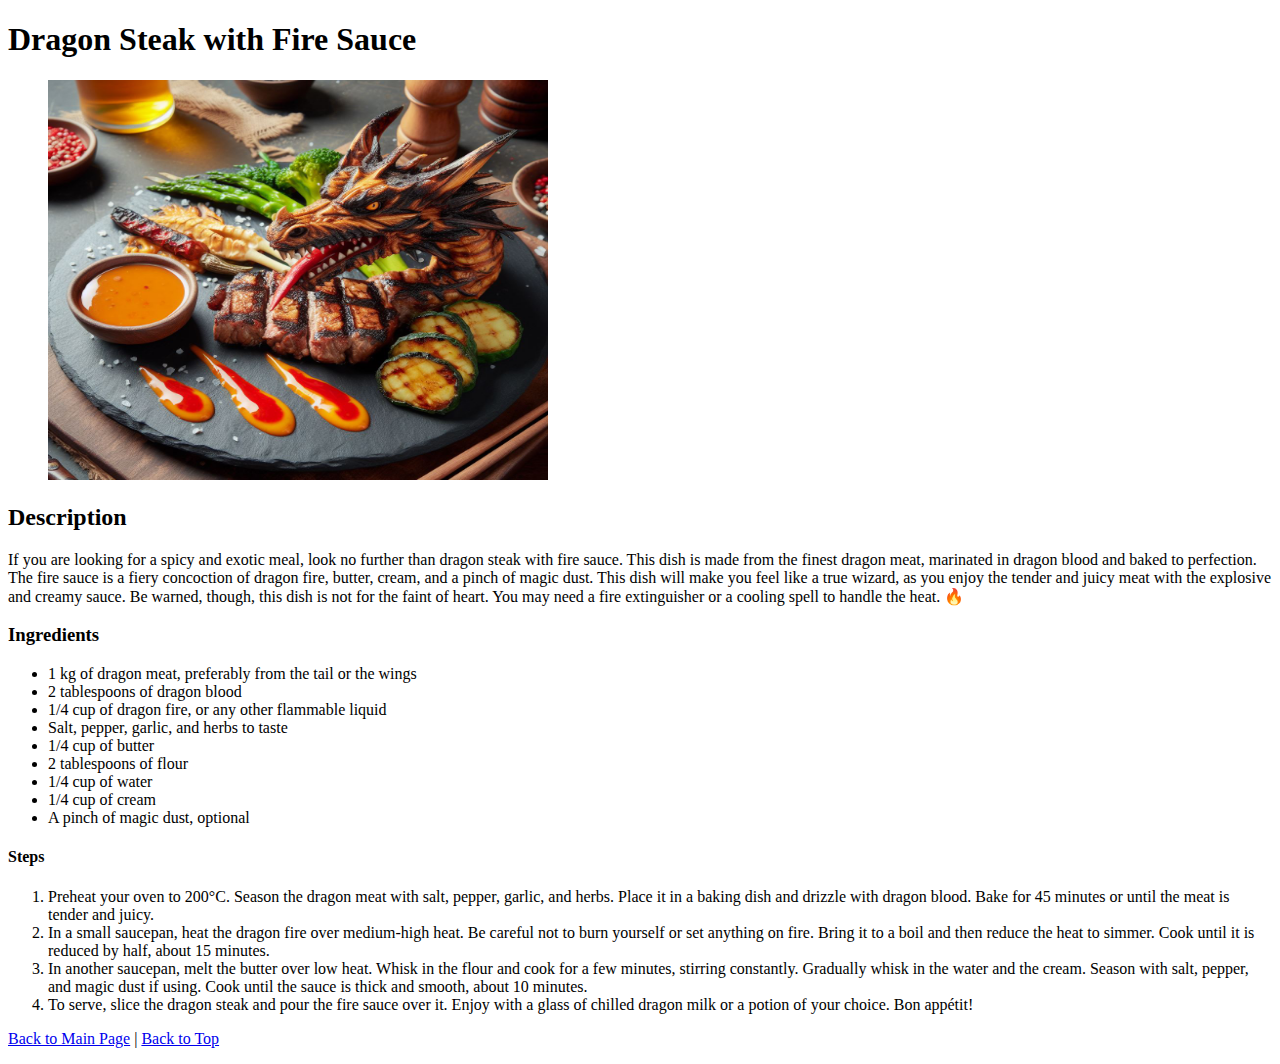
==== recipes/dragon-steak.html @ 1d03efdb "Added three recipe pages: Dragon Steak with Fire Sauce, Invisibility Potion, and Rainbowlicious Unic" ====
<!DOCTYPE html>
<html lang="en">

<head>
    <meta charset="UTF-8">
    <meta name="viewport" content="width=device-width, initial-scale=1.0">
    <title>Dragon Steak with Fire Sauce</title>
</head>

<body>
    <header>
        <h1>Dragon Steak with Fire Sauce</h1>
    </header>
    <figure>
        <img width="500" height="400" src="../images/dragon-steak.jpg" alt="Dragon Steak">
    </figure>
    <section>
        <h2>Description</h2>
        <p>If you are looking for a spicy and exotic meal, look no further than dragon steak with fire sauce. This dish
            is
            made from the finest dragon meat, marinated in dragon blood and baked to perfection. The fire sauce is a
            fiery concoction of dragon fire, butter, cream, and a pinch of magic dust. This dish will make you feel like
            a true wizard, as you enjoy the tender and juicy meat with the explosive and creamy sauce. Be warned,
            though, this dish is not for the faint of heart. You may need a fire extinguisher or a cooling spell to
            handle the heat. 🔥</p>
    </section>
    <section>
        <h3>Ingredients</h3>
        <ul>
            <li>1 kg of dragon meat, preferably from the tail or the wings</li>
            <li>2 tablespoons of dragon blood</li>
            <li>1/4 cup of dragon fire, or any other flammable liquid</li>
            <li>Salt, pepper, garlic, and herbs to taste</li>
            <li>1/4 cup of butter</li>
            <li>2 tablespoons of flour</li>
            <li>1/4 cup of water</li>
            <li>1/4 cup of cream</li>
            <li>A pinch of magic dust, optional</li>
        </ul>
    </section>
    <section>
        <h4>Steps</h4>
        <ol>
            <li>Preheat your oven to 200°C. Season the dragon meat with salt, pepper, garlic, and herbs. Place it in a
                baking dish and drizzle with dragon blood. Bake for 45 minutes or until the meat is tender and juicy.
            </li>
            <li>In a small saucepan, heat the dragon fire over medium-high heat. Be careful not to burn yourself or set
                anything on fire. Bring it to a boil and then reduce the heat to simmer. Cook until it is reduced by
                half, about 15 minutes.</li>
            <li>In another saucepan, melt the butter over low heat. Whisk in the flour and cook for a few minutes,
                stirring constantly. Gradually whisk in the water and the cream. Season with salt, pepper, and magic
                dust if using. Cook until the sauce is thick and smooth, about 10 minutes.</li>
            <li>To serve, slice the dragon steak and pour the fire sauce over it. Enjoy with a glass of chilled dragon
                milk or a potion of your choice. Bon appétit!</li>
        </ol>
    </section>
    <footer>
        <p><a href="../index.html">Back to Main Page</a> | <a href="#top">Back to Top</a></p>
    </footer>
</body>

</html>
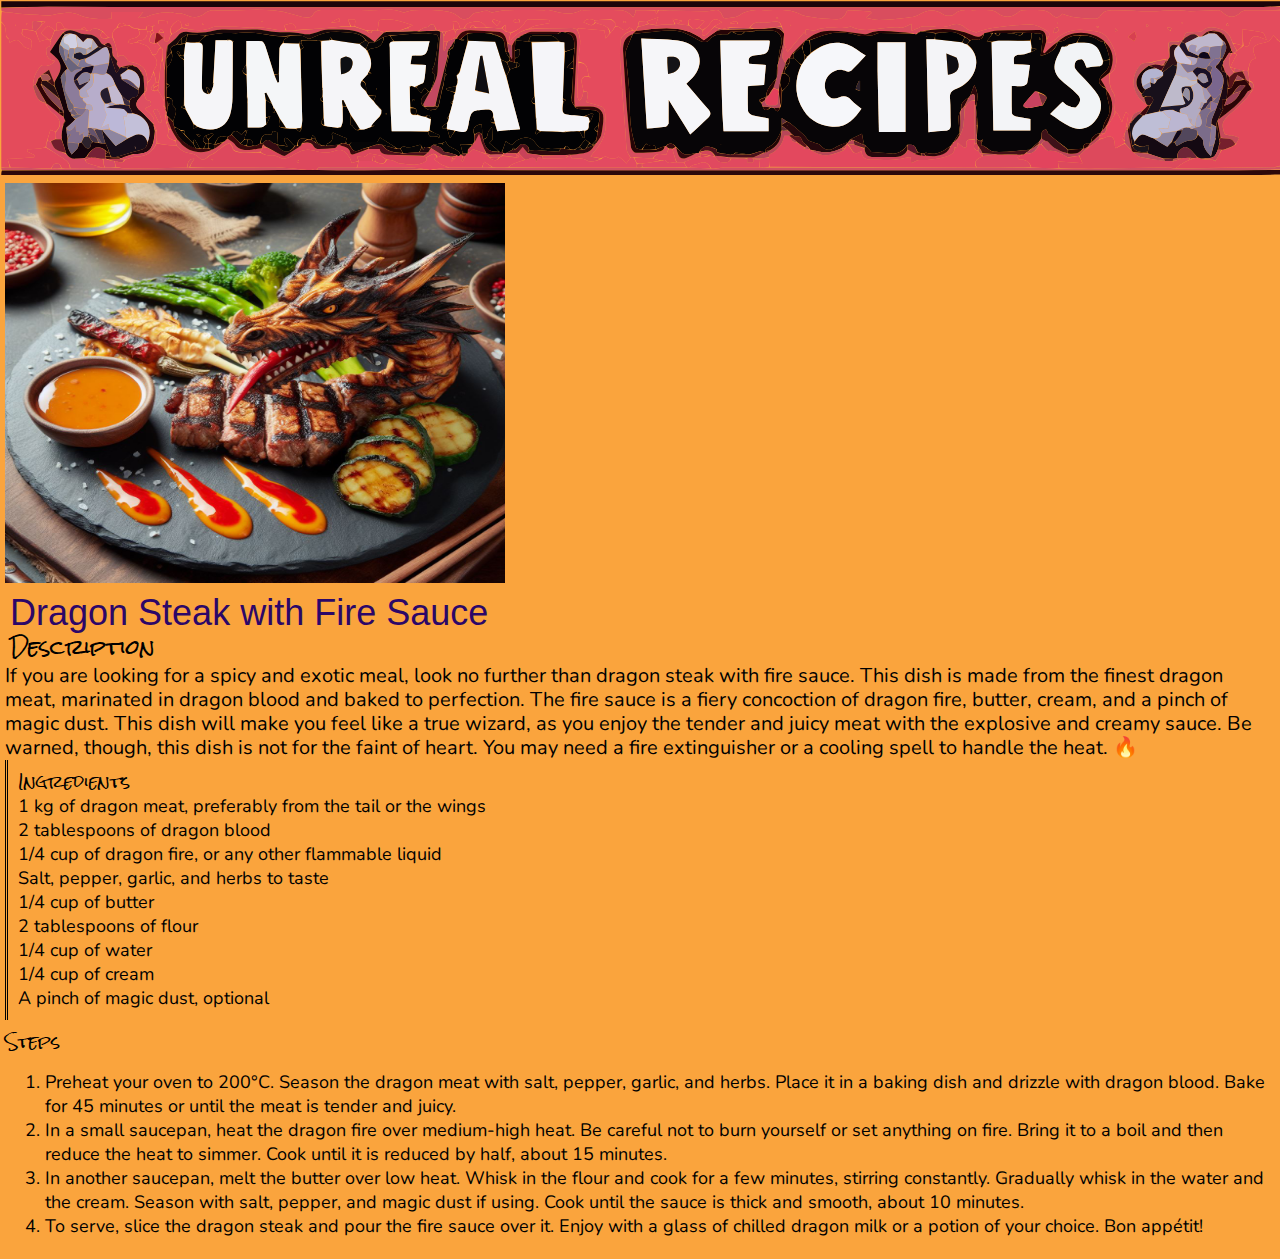
==== commit ac978ffc: "added styles to other pages" ====
--- a/recipes/dragon-steak.html
+++ b/recipes/dragon-steak.html
@@ -4,42 +4,67 @@
 <head>
     <meta charset="UTF-8">
     <meta name="viewport" content="width=device-width, initial-scale=1.0">
+    <link rel="preconnect" href="https://fonts.googleapis.com">
+    <link rel="preconnect" href="https://fonts.gstatic.com" crossorigin>
+    <link href="https://fonts.googleapis.com/css2?family=Chewy&family=Nunito&family=Rock+Salt&display=swap"
+        rel="stylesheet">
+    <link rel="stylesheet" href="../styles.css">
     <title>Dragon Steak with Fire Sauce</title>
 </head>
 
 <body>
     <header>
-        <h1>Dragon Steak with Fire Sauce</h1>
+
+
+        <div class="heading-img-container">
+            <a href="../index.html">
+                <img class="heading-img" src="../images/heading2.svg" alt="heading">
+            </a>
+        </div>
     </header>
-    <figure>
-        <img width="500" height="400" src="../images/dragon-steak.jpg" alt="Dragon Steak">
-    </figure>
-    <section>
-        <h2>Description</h2>
-        <p>If you are looking for a spicy and exotic meal, look no further than dragon steak with fire sauce. This dish
-            is
-            made from the finest dragon meat, marinated in dragon blood and baked to perfection. The fire sauce is a
-            fiery concoction of dragon fire, butter, cream, and a pinch of magic dust. This dish will make you feel like
-            a true wizard, as you enjoy the tender and juicy meat with the explosive and creamy sauce. Be warned,
-            though, this dish is not for the faint of heart. You may need a fire extinguisher or a cooling spell to
-            handle the heat. 🔥</p>
-    </section>
-    <section>
-        <h3>Ingredients</h3>
-        <ul>
-            <li>1 kg of dragon meat, preferably from the tail or the wings</li>
-            <li>2 tablespoons of dragon blood</li>
-            <li>1/4 cup of dragon fire, or any other flammable liquid</li>
-            <li>Salt, pepper, garlic, and herbs to taste</li>
-            <li>1/4 cup of butter</li>
-            <li>2 tablespoons of flour</li>
-            <li>1/4 cup of water</li>
-            <li>1/4 cup of cream</li>
-            <li>A pinch of magic dust, optional</li>
-        </ul>
-    </section>
-    <section>
-        <h4>Steps</h4>
+
+    <div class="recipe-page-container">
+        <figure>
+            <img class="recipe-detail-image" width="500" height="400" src="../images/dragon-steak.jpg"
+                alt="Dragon Steak">
+        </figure>
+        <div class="recipe-contents-container">
+            <h1>Dragon Steak with Fire Sauce</h1>
+            <section>
+                <h2>Description</h2>
+                <p>If you are looking for a spicy and exotic meal, look no further than dragon steak with fire sauce.
+                    This dish
+                    is
+                    made from the finest dragon meat, marinated in dragon blood and baked to perfection. The fire sauce
+                    is a
+                    fiery concoction of dragon fire, butter, cream, and a pinch of magic dust. This dish will make you
+                    feel like
+                    a true wizard, as you enjoy the tender and juicy meat with the explosive and creamy sauce. Be
+                    warned,
+                    though, this dish is not for the faint of heart. You may need a fire extinguisher or a cooling spell
+                    to
+                    handle the heat. 🔥</p>
+            </section>
+            <section class="ingredients-container">
+                <h3>Ingredients</h3>
+                <ul>
+                    <li>1 kg of dragon meat, preferably from the tail or the wings</li>
+                    <li>2 tablespoons of dragon blood</li>
+                    <li>1/4 cup of dragon fire, or any other flammable liquid</li>
+                    <li>Salt, pepper, garlic, and herbs to taste</li>
+                    <li>1/4 cup of butter</li>
+                    <li>2 tablespoons of flour</li>
+                    <li>1/4 cup of water</li>
+                    <li>1/4 cup of cream</li>
+                    <li>A pinch of magic dust, optional</li>
+                </ul>
+            </section>
+        </div>
+
+    </div>
+   
+    <section class="steps-container">
+        <h3>Steps</h4>
         <ol>
             <li>Preheat your oven to 200°C. Season the dragon meat with salt, pepper, garlic, and herbs. Place it in a
                 baking dish and drizzle with dragon blood. Bake for 45 minutes or until the meat is tender and juicy.
@@ -54,9 +79,6 @@
                 milk or a potion of your choice. Bon appétit!</li>
         </ol>
     </section>
-    <footer>
-        <p><a href="../index.html">Back to Main Page</a> | <a href="#top">Back to Top</a></p>
-    </footer>
 </body>
 
 </html>--- a/styles.css
+++ b/styles.css
@@ -0,0 +1,248 @@
+/* reset css */
+html,
+body,
+div,
+span,
+applet,
+object,
+iframe,
+h1,
+h2,
+h3,
+h4,
+h5,
+h6,
+p,
+blockquote,
+pre,
+a,
+abbr,
+acronym,
+address,
+big,
+cite,
+code,
+del,
+dfn,
+em,
+img,
+ins,
+kbd,
+q,
+s,
+samp,
+small,
+strike,
+strong,
+sub,
+sup,
+tt,
+var,
+b,
+u,
+i,
+center,
+dl,
+dt,
+dd,
+ul,
+li,
+fieldset,
+form,
+label,
+legend,
+table,
+caption,
+tbody,
+tfoot,
+thead,
+tr,
+th,
+td,
+article,
+aside,
+canvas,
+details,
+embed,
+figure,
+figcaption,
+footer,
+header,
+hgroup,
+menu,
+nav,
+output,
+ruby,
+section,
+summary,
+time,
+mark,
+audio,
+video {
+    margin: 0;
+    padding: 0;
+    border: 0;
+    font-size: 100%;
+    font: inherit;
+    vertical-align: baseline;
+}
+
+/* HTML5 display-role reset for older browsers */
+article,
+aside,
+details,
+figcaption,
+figure,
+footer,
+header,
+hgroup,
+menu,
+nav,
+section {
+    display: block;
+}
+
+body {
+    line-height: 1;
+}
+
+
+ul {
+    list-style: none;
+}
+
+blockquote,
+q {
+    quotes: none;
+}
+
+blockquote:before,
+blockquote:after,
+q:before,
+q:after {
+    content: '';
+    content: none;
+}
+
+table {
+    border-collapse: collapse;
+    border-spacing: 0;
+}
+
+/* end reset css */
+.recipe-page-container {
+    display: flex;
+    flex-wrap: wrap;
+}
+
+.recipe-contents-container {
+    line-height: 150%;
+    padding: 5px;
+    display: flex;
+    flex-direction: column;
+}
+
+.ingredients-container {
+    padding: 10px;
+    border-left: black double;
+}
+
+.steps-container{
+    padding: 5px;
+    line-height: 150%;
+}
+
+h1 {
+
+    margin: 5px;
+    font-family: Chewy, Arial, sans-serif;
+    font-size: 36px;
+    color: #2c0768;
+
+}
+
+h2 {
+    font-family: 'Rock Salt', Arial, Helvetica, sans-serif;
+    font-size: 20px;
+    padding: 5px;
+}
+
+h3 {
+    font-family: 'Rock Salt', Arial, Helvetica, sans-serif;
+}
+
+p {
+    font-family: Nunito, Arial, Helvetica, sans-serif;
+    font-size: 20px;
+
+}
+li{
+    font-family: Nunito, Arial, Helvetica, sans-serif;
+    font-size: 18px;
+}
+
+.recipe-detail-image {
+    margin: 5px;
+}
+
+body {
+    background-color: #faa43d;
+}
+
+.heading-img {
+    height: auto;
+    width: 100%;
+}
+
+.recipes-container {
+    display: flex;
+    justify-content: space-between;
+}
+
+.recipe-container {
+    display: flex;
+    flex-direction: column;
+    align-items: center;
+}
+
+
+
+.button-secondary-text {
+    font-family: 'Rock Salt', Arial, Helvetica, sans-serif;
+    text-align: center;
+    font-size: 12px;
+}
+
+.recipe-image {
+    padding: 5px;
+    width: 300px;
+    height: auto;
+}
+
+
+
+
+.button {
+    text-decoration: none;
+    color: black;
+    border: 3px solid black;
+    font-weight: bold;
+    border-radius: 25px;
+    padding: 20px;
+    font-family: Chewy, Arial, sans-serif;
+    font-size: 30px;
+    height: auto;
+    text-transform: uppercase;
+    text-align: center;
+    box-shadow: 5px 5px 10px #000000;
+}
+
+.blue-button {
+
+    background-color: #aa76fc;
+
+}
+
+.red-button {
+    background-color: #e54c61;
+}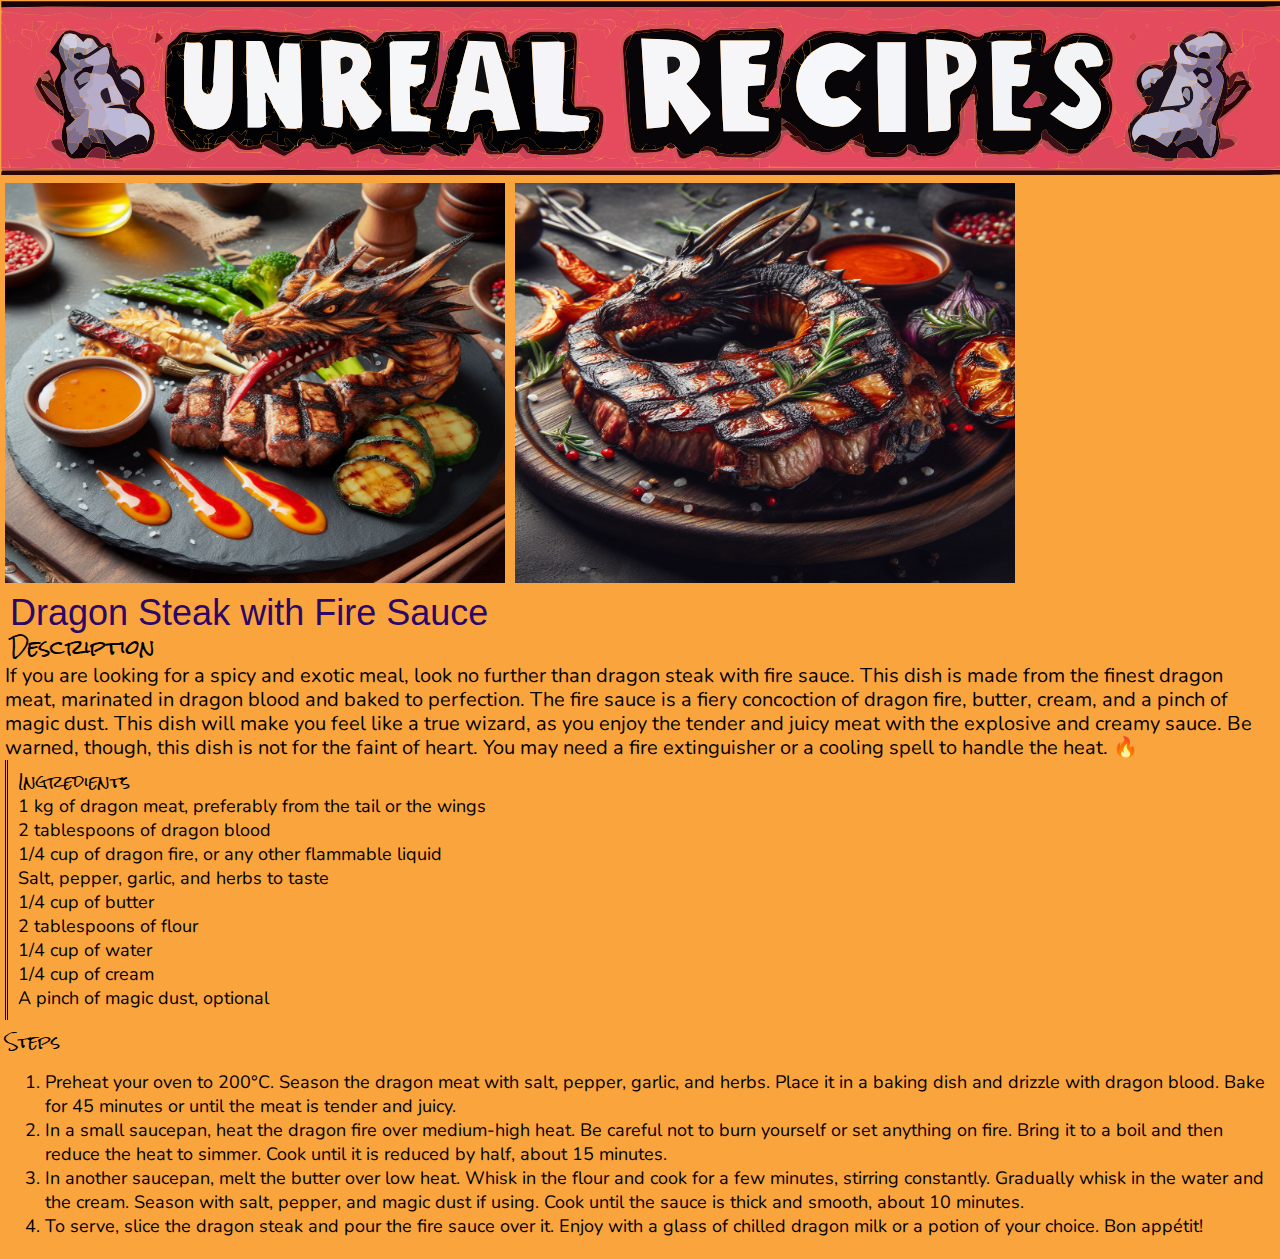
==== commit 263cc6ff: "added some more images" ====
--- a/recipes/dragon-steak.html
+++ b/recipes/dragon-steak.html
@@ -25,59 +25,66 @@
 
     <div class="recipe-page-container">
         <figure>
-            <img class="recipe-detail-image" width="500" height="400" src="../images/dragon-steak.jpg"
-                alt="Dragon Steak">
+            <img class="recipe-detail-image" src="../images/dragon-steak.jpg" alt="Dragon Steak">
         </figure>
-        <div class="recipe-contents-container">
-            <h1>Dragon Steak with Fire Sauce</h1>
-            <section>
-                <h2>Description</h2>
-                <p>If you are looking for a spicy and exotic meal, look no further than dragon steak with fire sauce.
-                    This dish
-                    is
-                    made from the finest dragon meat, marinated in dragon blood and baked to perfection. The fire sauce
-                    is a
-                    fiery concoction of dragon fire, butter, cream, and a pinch of magic dust. This dish will make you
-                    feel like
-                    a true wizard, as you enjoy the tender and juicy meat with the explosive and creamy sauce. Be
-                    warned,
-                    though, this dish is not for the faint of heart. You may need a fire extinguisher or a cooling spell
-                    to
-                    handle the heat. 🔥</p>
-            </section>
-            <section class="ingredients-container">
-                <h3>Ingredients</h3>
-                <ul>
-                    <li>1 kg of dragon meat, preferably from the tail or the wings</li>
-                    <li>2 tablespoons of dragon blood</li>
-                    <li>1/4 cup of dragon fire, or any other flammable liquid</li>
-                    <li>Salt, pepper, garlic, and herbs to taste</li>
-                    <li>1/4 cup of butter</li>
-                    <li>2 tablespoons of flour</li>
-                    <li>1/4 cup of water</li>
-                    <li>1/4 cup of cream</li>
-                    <li>A pinch of magic dust, optional</li>
-                </ul>
-            </section>
-        </div>
+        <figure>
+            <img class="recipe-detail-image" src="../images/dragon-steak2.jpg" alt="Dragon Steak">
+        </figure>
+
 
     </div>
-   
+    <div class="recipe-contents-container">
+        <h1>Dragon Steak with Fire Sauce</h1>
+        <section>
+            <h2>Description</h2>
+            <p>If you are looking for a spicy and exotic meal, look no further than dragon steak with fire sauce.
+                This dish
+                is
+                made from the finest dragon meat, marinated in dragon blood and baked to perfection. The fire sauce
+                is a
+                fiery concoction of dragon fire, butter, cream, and a pinch of magic dust. This dish will make you
+                feel like
+                a true wizard, as you enjoy the tender and juicy meat with the explosive and creamy sauce. Be
+                warned,
+                though, this dish is not for the faint of heart. You may need a fire extinguisher or a cooling spell
+                to
+                handle the heat. 🔥</p>
+        </section>
+        <section class="ingredients-container">
+            <h3>Ingredients</h3>
+            <ul>
+                <li>1 kg of dragon meat, preferably from the tail or the wings</li>
+                <li>2 tablespoons of dragon blood</li>
+                <li>1/4 cup of dragon fire, or any other flammable liquid</li>
+                <li>Salt, pepper, garlic, and herbs to taste</li>
+                <li>1/4 cup of butter</li>
+                <li>2 tablespoons of flour</li>
+                <li>1/4 cup of water</li>
+                <li>1/4 cup of cream</li>
+                <li>A pinch of magic dust, optional</li>
+            </ul>
+        </section>
+    </div>
+
     <section class="steps-container">
         <h3>Steps</h4>
-        <ol>
-            <li>Preheat your oven to 200°C. Season the dragon meat with salt, pepper, garlic, and herbs. Place it in a
-                baking dish and drizzle with dragon blood. Bake for 45 minutes or until the meat is tender and juicy.
-            </li>
-            <li>In a small saucepan, heat the dragon fire over medium-high heat. Be careful not to burn yourself or set
-                anything on fire. Bring it to a boil and then reduce the heat to simmer. Cook until it is reduced by
-                half, about 15 minutes.</li>
-            <li>In another saucepan, melt the butter over low heat. Whisk in the flour and cook for a few minutes,
-                stirring constantly. Gradually whisk in the water and the cream. Season with salt, pepper, and magic
-                dust if using. Cook until the sauce is thick and smooth, about 10 minutes.</li>
-            <li>To serve, slice the dragon steak and pour the fire sauce over it. Enjoy with a glass of chilled dragon
-                milk or a potion of your choice. Bon appétit!</li>
-        </ol>
+            <ol>
+                <li>Preheat your oven to 200°C. Season the dragon meat with salt, pepper, garlic, and herbs. Place it in
+                    a
+                    baking dish and drizzle with dragon blood. Bake for 45 minutes or until the meat is tender and
+                    juicy.
+                </li>
+                <li>In a small saucepan, heat the dragon fire over medium-high heat. Be careful not to burn yourself or
+                    set
+                    anything on fire. Bring it to a boil and then reduce the heat to simmer. Cook until it is reduced by
+                    half, about 15 minutes.</li>
+                <li>In another saucepan, melt the butter over low heat. Whisk in the flour and cook for a few minutes,
+                    stirring constantly. Gradually whisk in the water and the cream. Season with salt, pepper, and magic
+                    dust if using. Cook until the sauce is thick and smooth, about 10 minutes.</li>
+                <li>To serve, slice the dragon steak and pour the fire sauce over it. Enjoy with a glass of chilled
+                    dragon
+                    milk or a potion of your choice. Bon appétit!</li>
+            </ol>
     </section>
 </body>
 
--- a/styles.css
+++ b/styles.css
@@ -182,6 +182,8 @@
 }
 
 .recipe-detail-image {
+    width: 500px;
+    height: 400px;
     margin: 5px;
 }
 
